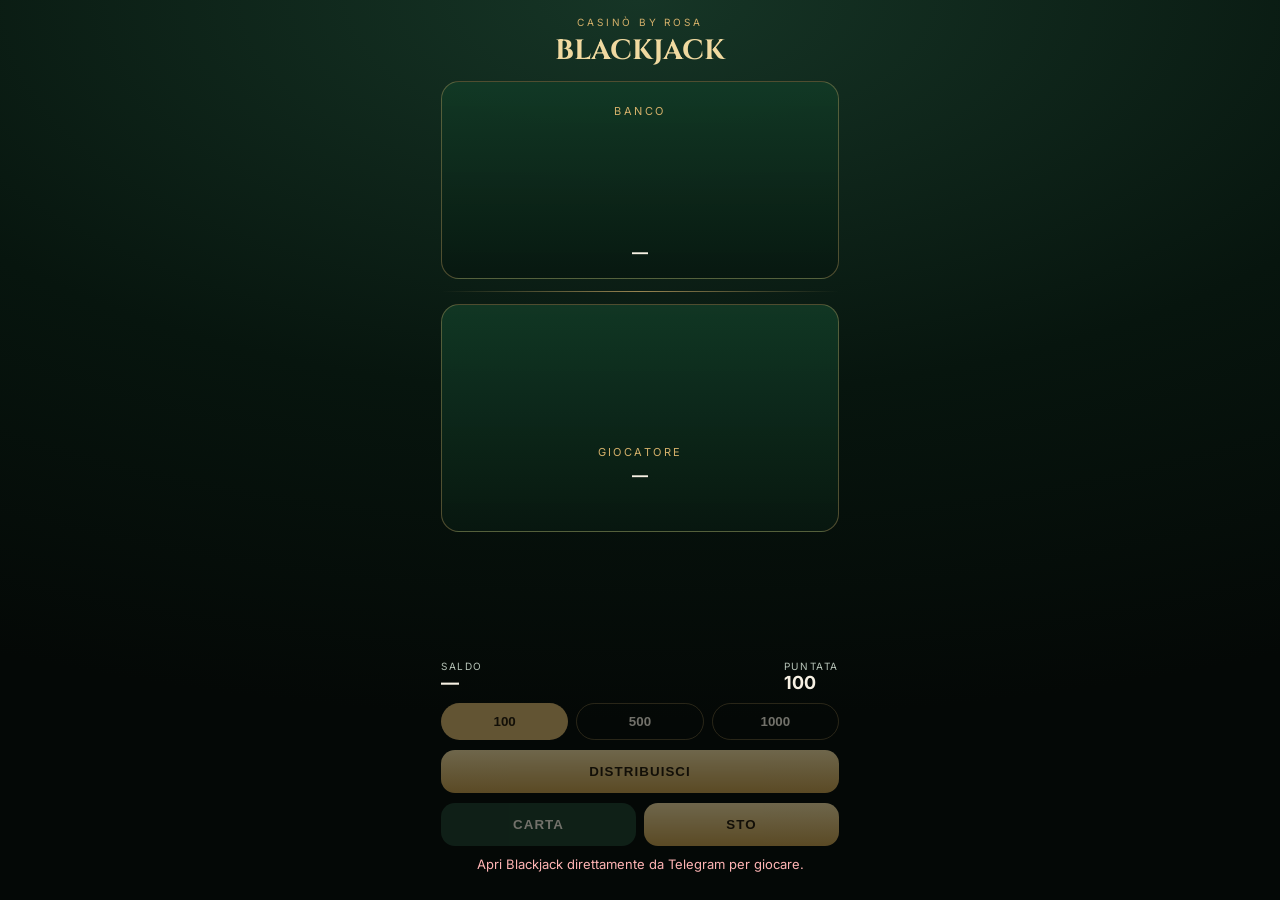
==== blackjack/index.html @ ac9efa11 "Clarify Blackjack Telegram auth state Co-authored-by: Cursor <cursoragent@cursor.com>" ====
<!DOCTYPE html>
<html lang="it">
<head>
  <meta charset="UTF-8">
  <meta name="viewport" content="width=device-width, initial-scale=1.0, maximum-scale=1.0, user-scalable=no, viewport-fit=cover">
  <meta name="theme-color" content="#0b1a12">
  <title>Blackjack — CASINÒ by Rosa</title>
  <link rel="preconnect" href="https://fonts.googleapis.com">
  <link rel="preconnect" href="https://fonts.gstatic.com" crossorigin>
  <link href="https://fonts.googleapis.com/css2?family=Cinzel:wght@600;700&family=Inter:wght@400;500;600;700&display=swap" rel="stylesheet">
  <link rel="stylesheet" href="style.css?v=2">
  <script src="https://telegram.org/js/telegram-web-app.js"></script>
</head>
<body>
  <div class="felt" id="app">
    <header class="brand">
      <p class="brand__kicker">CASINÒ by Rosa</p>
      <h1 class="brand__title">BLACKJACK</h1>
    </header>

    <section class="seat seat--dealer" aria-label="Banco">
      <p class="seat__label">BANCO</p>
      <div class="hand" id="dealerHand"></div>
      <p class="seat__score" id="dealerScore">—</p>
    </section>

    <div class="rail" aria-hidden="true"></div>

    <section class="seat seat--player" aria-label="Giocatore">
      <div class="hand" id="playerHand"></div>
      <p class="seat__label">GIOCATORE</p>
      <p class="seat__score" id="playerScore">—</p>
      <p class="outcome" id="outcome" aria-live="polite"></p>
    </section>

    <footer class="dock">
      <div class="dock__row">
        <div>
          <span class="dock__hint">SALDO</span>
          <strong id="balanceValue">—</strong>
        </div>
        <div>
          <span class="dock__hint">PUNTATA</span>
          <strong id="betValue">100</strong>
        </div>
      </div>
      <div class="bets" id="betPresets" role="group" aria-label="Puntate"></div>
      <button type="button" class="btn btn--gold" id="dealBtn">DISTRIBUISCI</button>
      <div class="actions" id="playActions" hidden>
        <button type="button" class="btn" id="hitBtn">CARTA</button>
        <button type="button" class="btn btn--gold" id="standBtn">STO</button>
      </div>
      <p class="error" id="errorBox" hidden></p>
    </footer>
  </div>
  <script type="module" src="app.js?v=2"></script>
</body>
</html>
---- blackjack/style.css ----
:root {
  --felt: #0c2418;
  --felt-deep: #07150e;
  --gold: #d4b06a;
  --gold-soft: #f0d9a0;
  --ink: #f7f1e4;
  --muted: #b7c4b8;
  --red: #c23b3b;
  --black: #1b1b1b;
}

* { box-sizing: border-box; }

html, body {
  margin: 0;
  min-height: 100%;
  background: radial-gradient(120% 80% at 50% 0%, #163526 0%, var(--felt-deep) 55%, #040806 100%);
  color: var(--ink);
  font-family: Inter, system-ui, sans-serif;
}

.felt {
  max-width: 430px;
  margin: 0 auto;
  min-height: 100dvh;
  padding: 16px 16px 28px;
  display: flex;
  flex-direction: column;
  gap: 12px;
}

.brand { text-align: center; }
.brand__kicker {
  margin: 0;
  letter-spacing: 0.28em;
  font-size: 10px;
  color: var(--gold);
  text-transform: uppercase;
}
.brand__title {
  margin: 4px 0 0;
  font-family: Cinzel, serif;
  font-size: 28px;
  color: var(--gold-soft);
}

.seat {
  background: linear-gradient(180deg, rgba(18, 58, 38, 0.9), rgba(8, 24, 16, 0.95));
  border: 1px solid rgba(212, 176, 106, 0.35);
  border-radius: 18px;
  padding: 14px 12px 16px;
  text-align: center;
}

.seat__label {
  margin: 8px 0 0;
  font-size: 11px;
  letter-spacing: 0.22em;
  color: var(--gold);
}

.seat__score {
  margin: 6px 0 0;
  font-weight: 700;
}

.hand {
  display: flex;
  justify-content: center;
  gap: 8px;
  min-height: 118px;
}

.card {
  width: 78px;
  height: 112px;
  border-radius: 10px;
  background: #f8f4ea;
  color: var(--black);
  display: flex;
  flex-direction: column;
  justify-content: space-between;
  padding: 8px 9px;
  box-shadow: 0 8px 16px rgba(0, 0, 0, 0.28);
  font-family: Cinzel, serif;
  font-weight: 700;
}

.card--red { color: var(--red); }
.card--hidden {
  background: repeating-linear-gradient(
    135deg,
    #6d1d2a 0 8px,
    #8a2a3a 8px 16px
  );
  color: var(--gold-soft);
  align-items: center;
  justify-content: center;
}

.card__rank { font-size: 20px; line-height: 1; }
.card__suit { font-size: 22px; text-align: right; }

.rail {
  height: 1px;
  background: linear-gradient(90deg, transparent, var(--gold), transparent);
  opacity: 0.7;
}

.outcome {
  min-height: 1.4em;
  margin: 10px 0 0;
  color: var(--gold-soft);
  font-size: 14px;
}

.dock {
  margin-top: auto;
  display: flex;
  flex-direction: column;
  gap: 10px;
}

.dock__row {
  display: flex;
  justify-content: space-between;
  font-size: 18px;
}

.dock__hint {
  display: block;
  font-size: 10px;
  letter-spacing: 0.16em;
  color: var(--muted);
}

.bets { display: flex; gap: 8px; }

.bet-chip {
  flex: 1;
  border: 1px solid rgba(212, 176, 106, 0.4);
  background: transparent;
  color: var(--ink);
  border-radius: 999px;
  padding: 10px 0;
  font-weight: 700;
}

.bet-chip.is-active {
  background: var(--gold);
  color: #24180a;
}

.actions { display: flex; gap: 8px; }

.btn {
  flex: 1;
  border: 0;
  border-radius: 14px;
  padding: 14px 12px;
  font-weight: 700;
  letter-spacing: 0.08em;
  background: #1e3d2d;
  color: var(--ink);
}

.btn--gold {
  background: linear-gradient(180deg, #f0d9a0, #c49a4a);
  color: #24180a;
}

.btn:disabled, .bet-chip:disabled {
  opacity: 0.45;
}

.error {
  margin: 0;
  color: #ffb4b4;
  font-size: 13px;
  text-align: center;
}
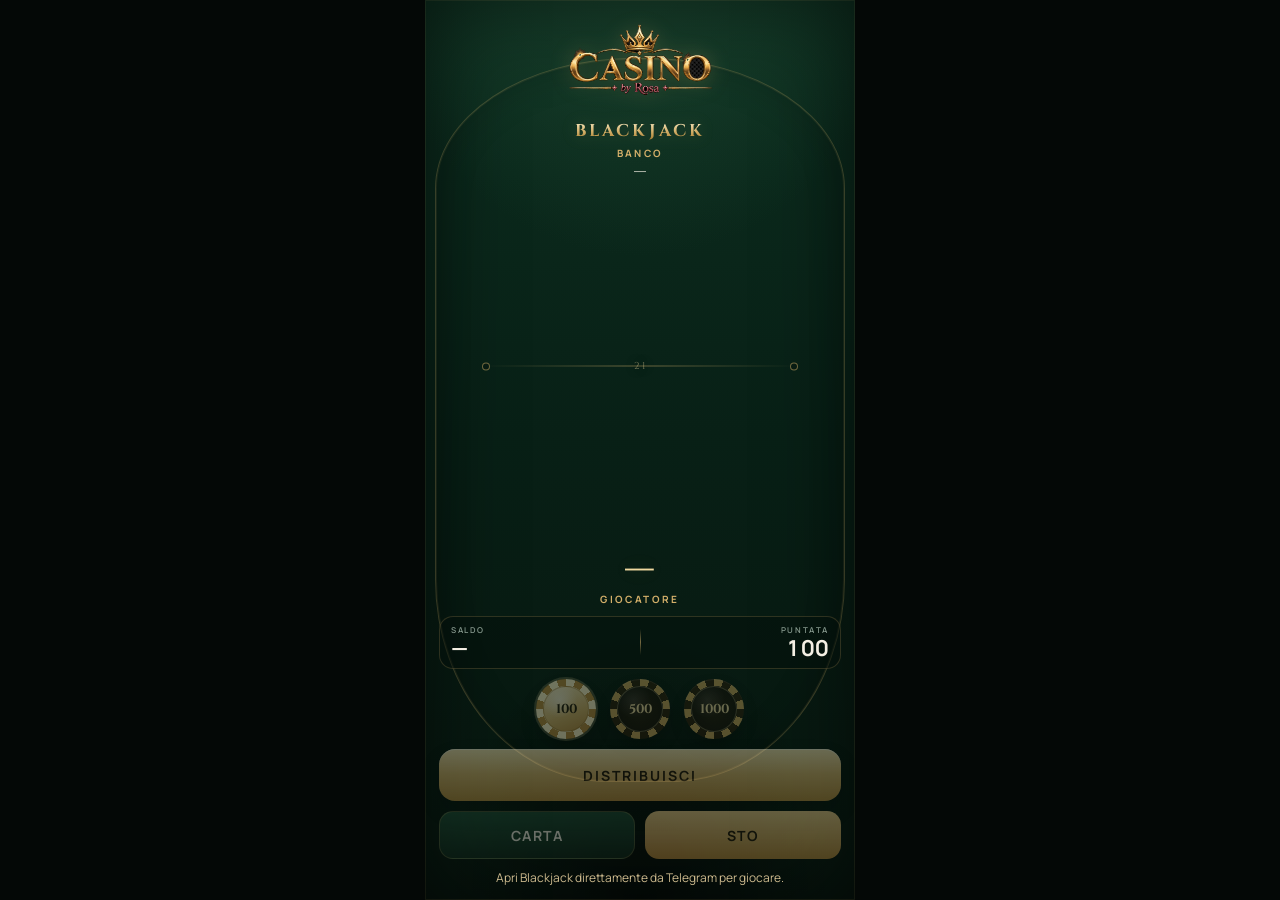
==== commit 98669190: "Polish Blackjack Mini App V2 UI Co-authored-by: Cursor <cursoragent@cursor.com>" ====
--- a/blackjack/index.html
+++ b/blackjack/index.html
@@ -3,56 +3,88 @@
 <head>
   <meta charset="UTF-8">
   <meta name="viewport" content="width=device-width, initial-scale=1.0, maximum-scale=1.0, user-scalable=no, viewport-fit=cover">
-  <meta name="theme-color" content="#0b1a12">
+  <meta name="theme-color" content="#06140e">
   <title>Blackjack — CASINÒ by Rosa</title>
   <link rel="preconnect" href="https://fonts.googleapis.com">
   <link rel="preconnect" href="https://fonts.gstatic.com" crossorigin>
-  <link href="https://fonts.googleapis.com/css2?family=Cinzel:wght@600;700&family=Inter:wght@400;500;600;700&display=swap" rel="stylesheet">
-  <link rel="stylesheet" href="style.css?v=2">
+  <link href="https://fonts.googleapis.com/css2?family=Cinzel:wght@600;700&family=Manrope:wght@400;500;600;700&display=swap" rel="stylesheet">
+  <link rel="stylesheet" href="style.css?v=5">
   <script src="https://telegram.org/js/telegram-web-app.js"></script>
 </head>
 <body>
   <div class="felt" id="app">
+    <div class="felt__glow" aria-hidden="true"></div>
+    <div class="felt__vignette" aria-hidden="true"></div>
+    <div class="felt__rail" aria-hidden="true"></div>
+
     <header class="brand">
-      <p class="brand__kicker">CASINÒ by Rosa</p>
+      <img
+        class="brand__logo"
+        src="../assets/brand/casino-by-rosa-logo.png?v=3"
+        alt="CASINÒ by Rosa"
+        width="640"
+        height="426"
+        decoding="async"
+      >
       <h1 class="brand__title">BLACKJACK</h1>
     </header>
 
-    <section class="seat seat--dealer" aria-label="Banco">
-      <p class="seat__label">BANCO</p>
-      <div class="hand" id="dealerHand"></div>
-      <p class="seat__score" id="dealerScore">—</p>
-    </section>
+    <main class="table" aria-label="Tavolo Blackjack">
+      <section class="zone zone--dealer" aria-label="Banco">
+        <div class="zone__meta">
+          <p class="zone__label">BANCO</p>
+          <p class="zone__score" id="dealerScore">—</p>
+        </div>
+        <div class="hand hand--dealer" id="dealerHand"></div>
+      </section>
 
-    <div class="rail" aria-hidden="true"></div>
+      <div class="table__arc" aria-hidden="true">
+        <span class="table__arc-line"></span>
+        <span class="table__arc-mark">21</span>
+      </div>
 
-    <section class="seat seat--player" aria-label="Giocatore">
-      <div class="hand" id="playerHand"></div>
-      <p class="seat__label">GIOCATORE</p>
-      <p class="seat__score" id="playerScore">—</p>
-      <p class="outcome" id="outcome" aria-live="polite"></p>
-    </section>
+      <section class="zone zone--player" aria-label="Giocatore">
+        <div class="hand hand--player" id="playerHand"></div>
+        <div class="zone__meta zone__meta--player">
+          <p class="zone__score zone__score--player" id="playerScore">—</p>
+          <p class="zone__label">GIOCATORE</p>
+          <p class="zone__soft" id="softHint" hidden></p>
+        </div>
+
+        <div class="outcome" id="outcomePanel" hidden>
+          <div class="outcome__fx" id="outcomeFx" aria-hidden="true"></div>
+          <p class="outcome__title" id="outcomeTitle" aria-live="polite"></p>
+          <p class="outcome__sub" id="outcomeSub"></p>
+          <div class="breakdown" id="breakdown" hidden></div>
+        </div>
+      </section>
+    </main>
 
     <footer class="dock">
-      <div class="dock__row">
-        <div>
-          <span class="dock__hint">SALDO</span>
-          <strong id="balanceValue">—</strong>
+      <div class="wallet">
+        <div class="wallet__cell">
+          <span class="wallet__hint">SALDO</span>
+          <strong class="wallet__value" id="balanceValue">—</strong>
         </div>
-        <div>
-          <span class="dock__hint">PUNTATA</span>
-          <strong id="betValue">100</strong>
+        <div class="wallet__divider" aria-hidden="true"></div>
+        <div class="wallet__cell wallet__cell--bet">
+          <span class="wallet__hint">PUNTATA</span>
+          <strong class="wallet__value" id="betValue">100</strong>
         </div>
       </div>
+
       <div class="bets" id="betPresets" role="group" aria-label="Puntate"></div>
-      <button type="button" class="btn btn--gold" id="dealBtn">DISTRIBUISCI</button>
+
+      <button type="button" class="btn btn--deal" id="dealBtn">DISTRIBUISCI</button>
+
       <div class="actions" id="playActions" hidden>
-        <button type="button" class="btn" id="hitBtn">CARTA</button>
-        <button type="button" class="btn btn--gold" id="standBtn">STO</button>
+        <button type="button" class="btn btn--hit" id="hitBtn">CARTA</button>
+        <button type="button" class="btn btn--stand" id="standBtn">STO</button>
       </div>
+
       <p class="error" id="errorBox" hidden></p>
     </footer>
   </div>
-  <script type="module" src="app.js?v=2"></script>
+  <script type="module" src="app.js?v=4"></script>
 </body>
 </html>
--- a/blackjack/style.css
+++ b/blackjack/style.css
@@ -1,12 +1,21 @@
 :root {
-  --felt: #0c2418;
-  --felt-deep: #07150e;
+  --felt-0: #082016;
+  --felt-1: #0d2f20;
+  --felt-2: #07150e;
+  --ink: #f4efe4;
+  --muted: #9eb0a4;
   --gold: #d4b06a;
-  --gold-soft: #f0d9a0;
-  --ink: #f7f1e4;
-  --muted: #b7c4b8;
-  --red: #c23b3b;
-  --black: #1b1b1b;
+  --gold-bright: #f0d9a0;
+  --gold-deep: #9a742f;
+  --ivory: #f3ead7;
+  --card-ink: #1a1a1a;
+  --suit-red: #b4232e;
+  --danger: #ffb4b4;
+  --safe-top: env(safe-area-inset-top, 0px);
+  --safe-bottom: env(safe-area-inset-bottom, 0px);
+  --card-w: clamp(58px, 18vw, 76px);
+  --card-h: calc(var(--card-w) * 1.42);
+  --overlap: calc(var(--card-w) * 0.34);
 }
 
 * { box-sizing: border-box; }
@@ -14,168 +23,845 @@
 html, body {
   margin: 0;
   min-height: 100%;
-  background: radial-gradient(120% 80% at 50% 0%, #163526 0%, var(--felt-deep) 55%, #040806 100%);
   color: var(--ink);
-  font-family: Inter, system-ui, sans-serif;
+  font-family: Manrope, system-ui, sans-serif;
+  background: #040806;
+  -webkit-tap-highlight-color: transparent;
+}
+
+body {
+  min-height: 100dvh;
 }
 
 .felt {
+  position: relative;
+  isolation: isolate;
   max-width: 430px;
   margin: 0 auto;
   min-height: 100dvh;
-  padding: 16px 16px 28px;
+  min-height: 100svh;
+  padding:
+    calc(8px + var(--safe-top))
+    14px
+    calc(14px + var(--safe-bottom));
+  display: grid;
+  grid-template-rows: auto 1fr auto;
+  gap: 6px;
+  overflow: hidden;
+  background:
+    radial-gradient(120% 70% at 50% -10%, rgba(40, 90, 62, 0.55), transparent 55%),
+    radial-gradient(90% 60% at 50% 100%, rgba(0, 0, 0, 0.55), transparent 50%),
+    linear-gradient(180deg, var(--felt-1) 0%, var(--felt-0) 48%, var(--felt-2) 100%);
+}
+
+.felt__glow,
+.felt__vignette {
+  pointer-events: none;
+  position: absolute;
+  inset: 0;
+  z-index: 0;
+}
+
+.felt__glow {
+  background:
+    repeating-linear-gradient(
+      0deg,
+      transparent,
+      transparent 3px,
+      rgba(255, 255, 255, 0.012) 3px,
+      rgba(255, 255, 255, 0.012) 4px
+    );
+  opacity: 0.55;
+  mix-blend-mode: soft-light;
+}
+
+.felt__vignette {
+  box-shadow:
+    inset 0 0 90px rgba(0, 0, 0, 0.58),
+    inset 0 0 0 1px rgba(212, 176, 106, 0.12);
+  border-radius: 0;
+}
+
+.felt__rail {
+  pointer-events: none;
+  position: absolute;
+  z-index: 0;
+  inset: calc(58px + var(--safe-top)) 10px calc(118px + var(--safe-bottom));
+  border-radius: 48% 48% 42% 42% / 18% 18% 28% 28%;
+  border: 1px solid rgba(212, 176, 106, 0.28);
+  box-shadow:
+    inset 0 0 0 1px rgba(212, 176, 106, 0.1),
+    inset 0 0 40px rgba(0, 0, 0, 0.22);
+  opacity: 0.85;
+}
+
+.brand,
+.table,
+.dock {
+  position: relative;
+  z-index: 1;
+}
+
+.brand {
+  text-align: center;
+  padding: 0 4px;
+  line-height: 1;
+}
+
+.brand__logo {
+  display: block;
+  width: min(52%, 168px);
+  height: auto;
+  margin: 0 auto;
+  object-fit: contain;
+  filter: drop-shadow(0 0 10px rgba(212, 176, 106, 0.22));
+}
+
+.brand__kicker {
+  display: none;
+}
+
+.brand__title {
+  margin: 2px 0 0;
+  font-family: Cinzel, serif;
+  font-size: clamp(14px, 4.2vw, 17px);
+  font-weight: 700;
+  letter-spacing: 0.18em;
+  line-height: 1.05;
+  background: linear-gradient(180deg, #f7e7bf 0%, #d4b06a 52%, #a67c2f 100%);
+  -webkit-background-clip: text;
+  background-clip: text;
+  color: transparent;
+  filter: drop-shadow(0 0 8px rgba(212, 176, 106, 0.18));
+}
+
+.brand__sub { display: none; }
+
+.table {
+  position: relative;
   display: flex;
   flex-direction: column;
-  gap: 12px;
-}
-
-.brand { text-align: center; }
-.brand__kicker {
+  justify-content: space-between;
+  gap: 0;
+  min-height: 0;
+  padding: 0 4px 2px;
+  border: 0;
+  border-radius: 0;
+  background: transparent;
+  box-shadow: none;
+}
+.zone {
+  display: flex;
+  flex-direction: column;
+  align-items: center;
+  gap: 3px;
+  min-height: 0;
+}
+
+.zone__meta {
+  display: flex;
+  flex-direction: column;
+  align-items: center;
+  gap: 1px;
+}
+
+.zone__meta--player {
+  margin-top: 0;
+}
+
+.zone__label {
   margin: 0;
-  letter-spacing: 0.28em;
   font-size: 10px;
+  letter-spacing: 0.24em;
   color: var(--gold);
-  text-transform: uppercase;
-}
-.brand__title {
-  margin: 4px 0 0;
+  font-weight: 700;
+}
+
+.zone__score {
+  margin: 0;
+  min-height: 1.1em;
   font-family: Cinzel, serif;
-  font-size: 28px;
-  color: var(--gold-soft);
-}
-
-.seat {
-  background: linear-gradient(180deg, rgba(18, 58, 38, 0.9), rgba(8, 24, 16, 0.95));
-  border: 1px solid rgba(212, 176, 106, 0.35);
-  border-radius: 18px;
-  padding: 14px 12px 16px;
-  text-align: center;
-}
-
-.seat__label {
-  margin: 8px 0 0;
+  font-size: 15px;
+  font-weight: 700;
+  color: rgba(244, 239, 228, 0.88);
+}
+
+.zone__score--player {
+  font-size: clamp(28px, 9vw, 36px);
+  line-height: 1;
+  color: var(--gold-bright);
+  text-shadow: 0 0 18px rgba(212, 176, 106, 0.18);
+}
+
+.zone__score.is-bust {
+  color: #ff8f8f;
+  animation: score-shake 420ms ease;
+}
+
+.zone__score.is-hot {
+  animation: score-pulse 700ms ease;
+}
+
+.zone__soft {
+  margin: 0;
   font-size: 11px;
-  letter-spacing: 0.22em;
-  color: var(--gold);
-}
-
-.seat__score {
-  margin: 6px 0 0;
-  font-weight: 700;
+  color: var(--muted);
+}
+
+.table__arc {
+  position: relative;
+  height: 14px;
+  display: grid;
+  place-items: center;
+  margin: 0;
+}
+
+.table__arc-line {
+  position: absolute;
+  inset: 50% 10% auto;
+  height: 1px;
+  background: linear-gradient(90deg, transparent, rgba(212, 176, 106, 0.5), transparent);
+  transform: translateY(-50%);
+}
+
+.table__arc-line::before,
+.table__arc-line::after {
+  content: '';
+  position: absolute;
+  top: 50%;
+  width: 6px;
+  height: 6px;
+  border: 1px solid rgba(212, 176, 106, 0.5);
+  border-radius: 50%;
+  transform: translateY(-50%);
+  background: rgba(8, 28, 18, 0.95);
+}
+
+.table__arc-line::before { left: 0; }
+.table__arc-line::after { right: 0; }
+
+.table__arc-mark {
+  position: relative;
+  z-index: 1;
+  font-family: Cinzel, serif;
+  font-size: 10px;
+  letter-spacing: 0.2em;
+  color: rgba(240, 217, 160, 0.5);
+  padding: 0 8px;
+  background: transparent;
+  text-shadow: 0 0 8px rgba(0, 0, 0, 0.8);
 }
 
 .hand {
   display: flex;
   justify-content: center;
-  gap: 8px;
-  min-height: 118px;
-}
-
-.card {
-  width: 78px;
-  height: 112px;
+  align-items: flex-end;
+  min-height: var(--card-h);
+  width: 100%;
+  max-width: 100%;
+  padding: 2px 2px 0;
+  overflow: visible;
+}
+
+.hand--player .bj-card + .bj-card {
+  margin-left: calc(var(--overlap) * -1);
+}
+
+.hand--dealer .bj-card + .bj-card {
+  margin-left: calc(var(--overlap) * -0.72);
+}
+
+.bj-card {
+  position: relative;
+  flex: 0 0 auto;
+  width: var(--card-w);
+  height: var(--card-h);
   border-radius: 10px;
-  background: #f8f4ea;
-  color: var(--black);
+  transform-origin: 50% 120%;
+  box-shadow:
+    0 10px 18px rgba(0, 0, 0, 0.38),
+    0 1px 0 rgba(255, 255, 255, 0.25) inset;
+}
+
+.bj-card__face,
+.bj-card__back {
+  width: 100%;
+  height: 100%;
+  border-radius: inherit;
+  overflow: hidden;
+}
+
+.bj-card__face {
+  position: relative;
+  background:
+    linear-gradient(160deg, #fff8ea 0%, var(--ivory) 55%, #e8dcc4 100%);
+  color: var(--card-ink);
+  border: 1px solid rgba(80, 60, 30, 0.18);
+}
+
+.bj-card--red .bj-card__face {
+  color: var(--suit-red);
+}
+
+.bj-card__corner {
+  position: absolute;
   display: flex;
   flex-direction: column;
+  align-items: center;
+  line-height: 1;
+  font-family: Cinzel, serif;
+  font-weight: 700;
+}
+
+.bj-card__corner--tl {
+  top: 6px;
+  left: 6px;
+}
+
+.bj-card__corner--br {
+  right: 6px;
+  bottom: 6px;
+  transform: rotate(180deg);
+}
+
+.bj-card__rank { font-size: calc(var(--card-w) * 0.26); }
+.bj-card__pip { font-size: calc(var(--card-w) * 0.2); margin-top: 1px; }
+
+.bj-card__center {
+  position: absolute;
+  inset: 0;
+  display: grid;
+  place-items: center;
+  align-content: center;
+  gap: 0;
+}
+
+.bj-card__center-pip {
+  font-size: calc(var(--card-w) * 0.42);
+  line-height: 1;
+  opacity: 0.92;
+}
+
+.bj-card__center--face {
+  gap: 1px;
+}
+
+.bj-card--face .bj-card__center-pip {
+  font-size: calc(var(--card-w) * 0.28);
+  opacity: 0.88;
+}
+
+.bj-card__center-rank {
+  font-family: Cinzel, serif;
+  font-size: calc(var(--card-w) * 0.38);
+  font-weight: 700;
+  letter-spacing: 0.02em;
+  line-height: 1;
+  opacity: 0.95;
+}
+
+.bj-card__ornament {
+  width: calc(var(--card-w) * 0.34);
+  height: 1px;
+  background: linear-gradient(90deg, transparent, rgba(154, 116, 47, 0.7), transparent);
+  position: relative;
+}
+
+.bj-card__ornament::before,
+.bj-card__ornament::after {
+  content: '';
+  position: absolute;
+  top: 50%;
+  width: 4px;
+  height: 4px;
+  border: 1px solid rgba(154, 116, 47, 0.65);
+  transform: translateY(-50%) rotate(45deg);
+  background: transparent;
+}
+
+.bj-card__ornament::before { left: 0; }
+.bj-card__ornament::after { right: 0; }
+
+.bj-card--J .bj-card__center-rank { letter-spacing: 0.08em; }
+.bj-card--Q .bj-card__center-rank {
+  font-size: calc(var(--card-w) * 0.36);
+  text-shadow: 0 0 0.5px rgba(154, 116, 47, 0.45);
+}
+.bj-card--K .bj-card__center-rank {
+  font-size: calc(var(--card-w) * 0.4);
+}
+.bj-card--K .bj-card__ornament {
+  background: linear-gradient(90deg, transparent, rgba(154, 116, 47, 0.9), transparent);
+}
+.bj-card--Q .bj-card__ornament::before,
+.bj-card--Q .bj-card__ornament::after {
+  border-radius: 50%;
+  transform: translateY(-50%);
+  width: 3px;
+  height: 3px;
+}
+
+.bj-card--back {
+  background: #050a08;
+}
+
+.bj-card__back {
+  background: linear-gradient(160deg, #121a16 0%, #0a100e 45%, #050807 100%);
+  border: 1px solid rgba(212, 176, 106, 0.42);
+  display: grid;
+  place-items: center;
+  padding: 4px;
+}
+
+.bj-card__back-outer {
+  width: 100%;
+  height: 100%;
+  border-radius: 7px;
+  border: 1px solid rgba(212, 176, 106, 0.48);
+  padding: 3px;
+  display: grid;
+}
+
+.bj-card__back-inner {
+  position: relative;
+  border-radius: 5px;
+  border: 1px solid rgba(212, 176, 106, 0.32);
+  overflow: hidden;
+  display: grid;
+  place-items: center;
+  background:
+    radial-gradient(circle at 50% 45%, rgba(212, 176, 106, 0.1), transparent 42%),
+    linear-gradient(165deg, #15231c, #0a1210 70%);
+}
+
+.bj-card__back-pattern {
+  position: absolute;
+  inset: 0;
+  background:
+    repeating-linear-gradient(
+      45deg,
+      rgba(212, 176, 106, 0.07) 0 1px,
+      transparent 1px 7px
+    ),
+    repeating-linear-gradient(
+      -45deg,
+      rgba(180, 200, 180, 0.04) 0 1px,
+      transparent 1px 7px
+    );
+  opacity: 0.95;
+}
+
+.bj-card__back-mark {
+  position: relative;
+  z-index: 1;
+  display: flex;
+  flex-direction: column;
+  align-items: center;
+  gap: 2px;
+  text-align: center;
+  color: var(--gold-bright);
+}
+
+.bj-card__crown {
+  font-size: calc(var(--card-w) * 0.18);
+  line-height: 1;
+  color: var(--gold);
+  opacity: 0.9;
+}
+
+.bj-card__mono {
+  font-family: Cinzel, serif;
+  font-size: calc(var(--card-w) * 0.28);
+  letter-spacing: 0.04em;
+  font-weight: 700;
+  color: var(--gold-bright);
+  text-shadow: 0 1px 0 rgba(0, 0, 0, 0.45);
+}
+
+.bj-card__by { display: none; }
+
+.bj-card--enter {
+  animation: card-deal 420ms cubic-bezier(0.2, 0.8, 0.2, 1) both;
+}
+
+.bj-card--flip-in {
+  animation: card-flip 520ms cubic-bezier(0.2, 0.75, 0.2, 1) both;
+}
+
+@keyframes card-deal {
+  from {
+    opacity: 0;
+    transform: translate3d(18px, -42px, 0) rotate(-12deg) scale(0.92);
+  }
+  to {
+    opacity: 1;
+    transform: translate3d(0, 0, 0) rotate(0deg) scale(1);
+  }
+}
+
+@keyframes card-flip {
+  0% {
+    opacity: 0.35;
+    transform: rotateY(90deg) scale(0.96);
+  }
+  100% {
+    opacity: 1;
+    transform: rotateY(0deg) scale(1);
+  }
+}
+
+@keyframes score-pulse {
+  0%, 100% { transform: scale(1); }
+  40% { transform: scale(1.08); filter: drop-shadow(0 0 10px rgba(240, 217, 160, 0.45)); }
+}
+
+@keyframes score-shake {
+  0%, 100% { transform: translateX(0); }
+  25% { transform: translateX(-3px); }
+  75% { transform: translateX(3px); }
+}
+
+.outcome {
+  position: relative;
+  width: min(100%, 320px);
+  margin-top: 4px;
+  padding: 10px 12px 11px;
+  border-radius: 14px;
+  border: 1px solid rgba(212, 176, 106, 0.35);
+  background: rgba(4, 12, 8, 0.72);
+  text-align: center;
+  overflow: hidden;
+}
+
+.outcome[hidden] { display: none !important; }
+
+.outcome__title {
+  margin: 0;
+  font-family: Cinzel, serif;
+  font-size: 16px;
+  letter-spacing: 0.06em;
+  color: var(--gold-bright);
+}
+
+.outcome__sub {
+  margin: 4px 0 0;
+  font-size: 13px;
+  color: var(--ink);
+  font-weight: 600;
+}
+
+.outcome__fx {
+  pointer-events: none;
+  position: absolute;
+  inset: 0;
+  opacity: 0;
+}
+
+.outcome--blackjack {
+  box-shadow: 0 0 0 1px rgba(240, 217, 160, 0.25), 0 0 28px rgba(212, 176, 106, 0.28);
+}
+.outcome--blackjack .outcome__fx {
+  opacity: 1;
+  background:
+    radial-gradient(circle at 20% 30%, rgba(240, 217, 160, 0.35), transparent 28%),
+    radial-gradient(circle at 80% 70%, rgba(212, 176, 106, 0.25), transparent 30%);
+  animation: fx-spark 900ms ease-out both;
+}
+.outcome--win .outcome__fx {
+  opacity: 1;
+  background: radial-gradient(circle at 50% 0%, rgba(212, 176, 106, 0.28), transparent 55%);
+  animation: fx-spark 700ms ease-out both;
+}
+.outcome--push {
+  border-color: rgba(212, 176, 106, 0.22);
+}
+.outcome--lose,
+.outcome--bust {
+  border-color: rgba(180, 80, 80, 0.35);
+}
+.outcome--bust .outcome__title { color: #ffb0b0; }
+
+@keyframes fx-spark {
+  from { opacity: 0; transform: scale(0.92); }
+  40% { opacity: 1; }
+  to { opacity: 0.55; transform: scale(1); }
+}
+
+.breakdown {
+  margin-top: 8px;
+  padding-top: 8px;
+  border-top: 1px solid rgba(212, 176, 106, 0.22);
+  display: grid;
+  gap: 4px;
+  text-align: left;
+}
+
+.breakdown[hidden] { display: none !important; }
+
+.breakdown__row {
+  display: flex;
   justify-content: space-between;
-  padding: 8px 9px;
-  box-shadow: 0 8px 16px rgba(0, 0, 0, 0.28);
-  font-family: Cinzel, serif;
-  font-weight: 700;
-}
-
-.card--red { color: var(--red); }
-.card--hidden {
-  background: repeating-linear-gradient(
-    135deg,
-    #6d1d2a 0 8px,
-    #8a2a3a 8px 16px
-  );
-  color: var(--gold-soft);
-  align-items: center;
-  justify-content: center;
-}
-
-.card__rank { font-size: 20px; line-height: 1; }
-.card__suit { font-size: 22px; text-align: right; }
-
-.rail {
-  height: 1px;
-  background: linear-gradient(90deg, transparent, var(--gold), transparent);
-  opacity: 0.7;
-}
-
-.outcome {
-  min-height: 1.4em;
-  margin: 10px 0 0;
-  color: var(--gold-soft);
-  font-size: 14px;
+  gap: 10px;
+  font-size: 11px;
+  color: var(--muted);
+}
+
+.breakdown__row--total {
+  margin-top: 2px;
+  padding-top: 4px;
+  border-top: 1px dashed rgba(212, 176, 106, 0.28);
+  color: var(--gold-bright);
+  font-weight: 700;
+  font-size: 12px;
 }
 
 .dock {
-  margin-top: auto;
   display: flex;
   flex-direction: column;
   gap: 10px;
-}
-
-.dock__row {
+  padding-top: 2px;
+}
+
+.wallet {
+  display: grid;
+  grid-template-columns: 1fr auto 1fr;
+  align-items: center;
+  gap: 10px;
+  padding: 8px 12px;
+  border-radius: 14px;
+  border: 0;
+  background: rgba(4, 14, 10, 0.45);
+  box-shadow: inset 0 0 0 1px rgba(212, 176, 106, 0.2);
+}
+
+.wallet__cell { min-width: 0; }
+.wallet__cell--bet { text-align: right; }
+
+.wallet__hint {
+  display: block;
+  font-size: 8px;
+  letter-spacing: 0.2em;
+  color: rgba(158, 176, 164, 0.85);
+  font-weight: 600;
+}
+
+.wallet__value {
+  display: block;
+  margin-top: 1px;
+  font-size: clamp(18px, 5.6vw, 22px);
+  font-weight: 700;
+  letter-spacing: 0.01em;
+  color: var(--ink);
+  font-variant-numeric: tabular-nums;
+  line-height: 1.15;
+}
+
+.wallet__divider {
+  width: 1px;
+  height: 26px;
+  background: linear-gradient(180deg, transparent, rgba(212, 176, 106, 0.55), transparent);
+}
+
+.bets {
   display: flex;
-  justify-content: space-between;
-  font-size: 18px;
-}
-
-.dock__hint {
-  display: block;
-  font-size: 10px;
-  letter-spacing: 0.16em;
-  color: var(--muted);
-}
-
-.bets { display: flex; gap: 8px; }
+  justify-content: center;
+  gap: 14px;
+}
 
 .bet-chip {
-  flex: 1;
-  border: 1px solid rgba(212, 176, 106, 0.4);
-  background: transparent;
-  color: var(--ink);
-  border-radius: 999px;
-  padding: 10px 0;
-  font-weight: 700;
+  position: relative;
+  width: 60px;
+  height: 60px;
+  border-radius: 50%;
+  border: 0;
+  padding: 0;
+  color: var(--gold-bright);
+  font-family: Cinzel, serif;
+  font-size: 13px;
+  font-weight: 700;
+  isolation: isolate;
+  background:
+    radial-gradient(circle at 50% 50%, #1a1208 0 54%, transparent 55%),
+    conic-gradient(
+      from 0deg,
+      #c9a45a 0 18deg,
+      #2a1c0a 18deg 36deg,
+      #c9a45a 36deg 54deg,
+      #2a1c0a 54deg 72deg,
+      #c9a45a 72deg 90deg,
+      #2a1c0a 90deg 108deg,
+      #c9a45a 108deg 126deg,
+      #2a1c0a 126deg 144deg,
+      #c9a45a 144deg 162deg,
+      #2a1c0a 162deg 180deg,
+      #c9a45a 180deg 198deg,
+      #2a1c0a 198deg 216deg,
+      #c9a45a 216deg 234deg,
+      #2a1c0a 234deg 252deg,
+      #c9a45a 252deg 270deg,
+      #2a1c0a 270deg 288deg,
+      #c9a45a 288deg 306deg,
+      #2a1c0a 306deg 324deg,
+      #c9a45a 324deg 342deg,
+      #2a1c0a 342deg 360deg
+    );
+  box-shadow:
+    0 8px 16px rgba(0, 0, 0, 0.4),
+    inset 0 1px 0 rgba(255, 255, 255, 0.12);
+}
+
+.bet-chip::before {
+  content: '';
+  position: absolute;
+  inset: 7px;
+  border-radius: 50%;
+  border: 1px solid rgba(240, 217, 160, 0.35);
+  background:
+    radial-gradient(circle at 35% 30%, rgba(255, 255, 255, 0.12), transparent 42%),
+    radial-gradient(circle at 50% 55%, #24180c, #100b05);
+  z-index: -1;
 }
 
 .bet-chip.is-active {
-  background: var(--gold);
   color: #24180a;
-}
-
-.actions { display: flex; gap: 8px; }
+  background:
+    radial-gradient(circle at 50% 50%, #f0d9a0 0 54%, transparent 55%),
+    conic-gradient(
+      from 0deg,
+      #fff1c8 0 18deg,
+      #b8893d 18deg 36deg,
+      #fff1c8 36deg 54deg,
+      #b8893d 54deg 72deg,
+      #fff1c8 72deg 90deg,
+      #b8893d 90deg 108deg,
+      #fff1c8 108deg 126deg,
+      #b8893d 126deg 144deg,
+      #fff1c8 144deg 162deg,
+      #b8893d 162deg 180deg,
+      #fff1c8 180deg 198deg,
+      #b8893d 198deg 216deg,
+      #fff1c8 216deg 234deg,
+      #b8893d 234deg 252deg,
+      #fff1c8 252deg 270deg,
+      #b8893d 270deg 288deg,
+      #fff1c8 288deg 306deg,
+      #b8893d 306deg 324deg,
+      #fff1c8 324deg 342deg,
+      #b8893d 342deg 360deg
+    );
+  box-shadow:
+    0 0 0 2px rgba(240, 217, 160, 0.28),
+    0 10px 18px rgba(0, 0, 0, 0.38);
+}
+
+.bet-chip.is-active::before {
+  border-color: rgba(120, 80, 20, 0.35);
+  background:
+    radial-gradient(circle at 35% 30%, rgba(255, 255, 255, 0.5), transparent 42%),
+    linear-gradient(160deg, #f7e7bf, #d4b06a 60%, #b8893d);
+}
+
+.actions {
+  display: grid;
+  grid-template-columns: 1fr 1fr;
+  gap: 10px;
+}
 
 .btn {
-  flex: 1;
   border: 0;
   border-radius: 14px;
-  padding: 14px 12px;
-  font-weight: 700;
-  letter-spacing: 0.08em;
-  background: #1e3d2d;
+  min-height: 48px;
+  padding: 12px 10px;
+  font-family: Manrope, system-ui, sans-serif;
+  font-size: 14px;
+  font-weight: 700;
+  letter-spacing: 0.1em;
   color: var(--ink);
 }
 
-.btn--gold {
-  background: linear-gradient(180deg, #f0d9a0, #c49a4a);
+.btn--deal {
+  width: 100%;
+  min-height: 52px;
+  border-radius: 16px;
+  letter-spacing: 0.14em;
   color: #24180a;
-}
-
-.btn:disabled, .bet-chip:disabled {
-  opacity: 0.45;
+  background: linear-gradient(180deg, #f3e0b0 0%, #d4b06a 48%, #b5893d 100%);
+  box-shadow:
+    0 10px 22px rgba(0, 0, 0, 0.35),
+    inset 0 1px 0 rgba(255, 255, 255, 0.45);
+}
+
+.btn--hit {
+  background: linear-gradient(180deg, #1f4a35, #10281c);
+  border: 1px solid rgba(212, 176, 106, 0.28);
+}
+
+.btn--stand {
+  color: #24180a;
+  background: linear-gradient(180deg, #e8c888, #b8893d);
+}
+
+.btn:disabled,
+.bet-chip:disabled {
+  opacity: 0.42;
 }
 
 .error {
   margin: 0;
-  color: #ffb4b4;
-  font-size: 13px;
+  color: rgba(232, 210, 160, 0.88);
+  font-size: 12px;
   text-align: center;
-}
+  min-height: 1em;
+}
+
+.error.is-critical {
+  color: var(--danger);
+}
+
+.felt.is-bust .hand--player {
+  animation: score-shake 420ms ease;
+}
+
+.felt.is-win .zone__score--player,
+.felt.is-blackjack .zone__score--player {
+  animation: score-pulse 700ms ease;
+}
+
+.felt.is-lose {
+  animation: lose-dim 700ms ease;
+}
+
+@keyframes lose-dim {
+  0%, 100% { filter: none; }
+  40% { filter: brightness(0.88); }
+}
+
+@media (max-width: 360px) {
+  .felt { padding-left: 10px; padding-right: 10px; gap: 5px; }
+  .felt__rail { inset: calc(52px + var(--safe-top)) 8px calc(112px + var(--safe-bottom)); }
+  .brand__logo { width: min(48%, 148px); }
+  .bet-chip { width: 54px; height: 54px; font-size: 12px; }
+}
+
+@media (max-height: 700px) {
+  .table { gap: 0; }
+  .zone { gap: 2px; }
+  .table__arc { height: 12px; }
+  .zone__score--player { font-size: 26px; }
+  .brand__logo { width: min(46%, 140px); }
+  .felt__rail { opacity: 0.5; }
+}
+
+@media (prefers-reduced-motion: reduce) {
+  .bj-card--enter,
+  .bj-card--flip-in,
+  .zone__score.is-hot,
+  .zone__score.is-bust,
+  .outcome__fx,
+  .felt.is-bust .hand--player,
+  .felt.is-win .zone__score--player,
+  .felt.is-blackjack .zone__score--player,
+  .felt.is-lose {
+    animation: none !important;
+  }
+}
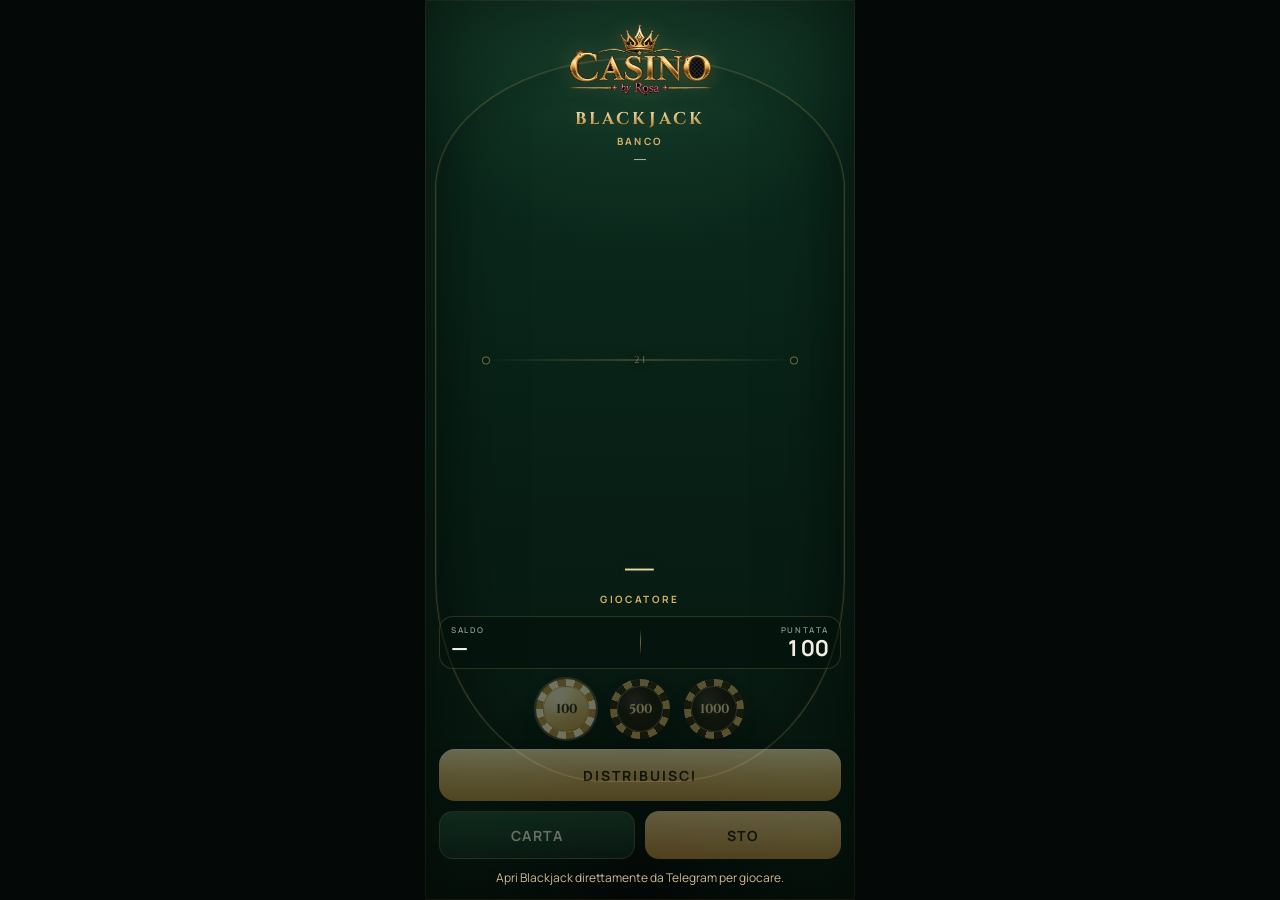
==== commit 749ced1a: "Polish Blackjack layout and win panel Co-authored-by: Cursor <cursoragent@cursor.com>" ====
--- a/blackjack/index.html
+++ b/blackjack/index.html
@@ -8,7 +8,7 @@
   <link rel="preconnect" href="https://fonts.googleapis.com">
   <link rel="preconnect" href="https://fonts.gstatic.com" crossorigin>
   <link href="https://fonts.googleapis.com/css2?family=Cinzel:wght@600;700&family=Manrope:wght@400;500;600;700&display=swap" rel="stylesheet">
-  <link rel="stylesheet" href="style.css?v=5">
+  <link rel="stylesheet" href="style.css?v=8">
   <script src="https://telegram.org/js/telegram-web-app.js"></script>
 </head>
 <body>
@@ -85,6 +85,6 @@
       <p class="error" id="errorBox" hidden></p>
     </footer>
   </div>
-  <script type="module" src="app.js?v=4"></script>
+  <script type="module" src="app.js?v=6"></script>
 </body>
 </html>
--- a/blackjack/style.css
+++ b/blackjack/style.css
@@ -45,7 +45,7 @@
     14px
     calc(14px + var(--safe-bottom));
   display: grid;
-  grid-template-rows: auto 1fr auto;
+  grid-template-rows: auto minmax(0, 1fr) auto;
   gap: 6px;
   overflow: hidden;
   background:
@@ -122,7 +122,8 @@
 }
 
 .brand__title {
-  margin: 2px 0 0;
+  /* Pull title up into the logo's transparent bottom padding */
+  margin: -10px 0 0;
   font-family: Cinzel, serif;
   font-size: clamp(14px, 4.2vw, 17px);
   font-weight: 700;
@@ -144,6 +145,7 @@
   justify-content: space-between;
   gap: 0;
   min-height: 0;
+  overflow: hidden;
   padding: 0 4px 2px;
   border: 0;
   border-radius: 0;
@@ -524,13 +526,16 @@
 .outcome {
   position: relative;
   width: min(100%, 320px);
-  margin-top: 4px;
-  padding: 10px 12px 11px;
-  border-radius: 14px;
+  margin-top: 2px;
+  padding: 6px 10px 7px;
+  border-radius: 12px;
   border: 1px solid rgba(212, 176, 106, 0.35);
   background: rgba(4, 12, 8, 0.72);
   text-align: center;
-  overflow: hidden;
+  overflow-x: hidden;
+  overflow-y: auto;
+  max-height: min(20vh, 132px);
+  flex-shrink: 1;
 }
 
 .outcome[hidden] { display: none !important; }
@@ -538,14 +543,16 @@
 .outcome__title {
   margin: 0;
   font-family: Cinzel, serif;
-  font-size: 16px;
+  font-size: 14px;
   letter-spacing: 0.06em;
+  line-height: 1.15;
   color: var(--gold-bright);
 }
 
 .outcome__sub {
-  margin: 4px 0 0;
-  font-size: 13px;
+  margin: 2px 0 0;
+  font-size: 12px;
+  line-height: 1.2;
   color: var(--ink);
   font-weight: 600;
 }
@@ -588,11 +595,11 @@
 }
 
 .breakdown {
-  margin-top: 8px;
-  padding-top: 8px;
+  margin-top: 4px;
+  padding-top: 4px;
   border-top: 1px solid rgba(212, 176, 106, 0.22);
   display: grid;
-  gap: 4px;
+  gap: 1px;
   text-align: left;
 }
 
@@ -601,18 +608,20 @@
 .breakdown__row {
   display: flex;
   justify-content: space-between;
-  gap: 10px;
-  font-size: 11px;
+  gap: 8px;
+  font-size: 10px;
+  line-height: 1.25;
   color: var(--muted);
 }
 
 .breakdown__row--total {
-  margin-top: 2px;
-  padding-top: 4px;
+  margin-top: 1px;
+  padding-top: 3px;
   border-top: 1px dashed rgba(212, 176, 106, 0.28);
   color: var(--gold-bright);
   font-weight: 700;
-  font-size: 12px;
+  font-size: 11px;
+  line-height: 1.25;
 }
 
 .dock {
@@ -849,6 +858,13 @@
   .table__arc { height: 12px; }
   .zone__score--player { font-size: 26px; }
   .brand__logo { width: min(46%, 140px); }
+  .brand__title { margin-top: -12px; }
+  .outcome {
+    padding: 5px 9px 6px;
+    max-height: min(18vh, 118px);
+  }
+  .outcome__title { font-size: 13px; }
+  .outcome__sub { font-size: 11px; }
   .felt__rail { opacity: 0.5; }
 }
 
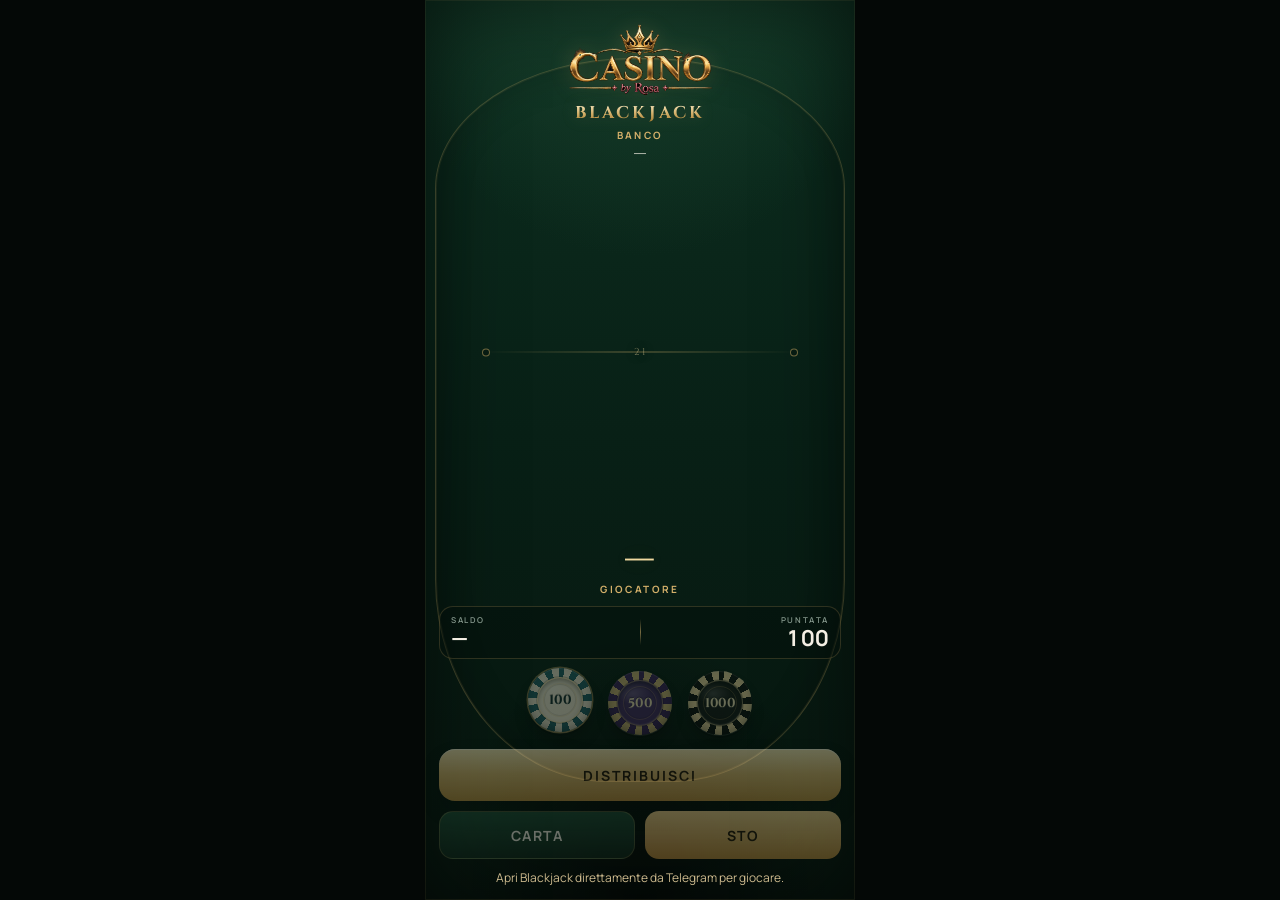
==== commit 1ab8d0a1: "Polish Blackjack branding and betting chips Co-authored-by: Cursor <cursoragent@cursor.com>" ====
--- a/blackjack/index.html
+++ b/blackjack/index.html
@@ -8,7 +8,7 @@
   <link rel="preconnect" href="https://fonts.googleapis.com">
   <link rel="preconnect" href="https://fonts.gstatic.com" crossorigin>
   <link href="https://fonts.googleapis.com/css2?family=Cinzel:wght@600;700&family=Manrope:wght@400;500;600;700&display=swap" rel="stylesheet">
-  <link rel="stylesheet" href="style.css?v=8">
+  <link rel="stylesheet" href="style.css?v=9">
   <script src="https://telegram.org/js/telegram-web-app.js"></script>
 </head>
 <body>
@@ -20,7 +20,7 @@
     <header class="brand">
       <img
         class="brand__logo"
-        src="../assets/brand/casino-by-rosa-logo.png?v=3"
+        src="../assets/brand/casino-by-rosa-logo.png?v=4"
         alt="CASINÒ by Rosa"
         width="640"
         height="426"
@@ -85,6 +85,6 @@
       <p class="error" id="errorBox" hidden></p>
     </footer>
   </div>
-  <script type="module" src="app.js?v=6"></script>
+  <script type="module" src="app.js?v=7"></script>
 </body>
 </html>
--- a/blackjack/style.css
+++ b/blackjack/style.css
@@ -122,8 +122,8 @@
 }
 
 .brand__title {
-  /* Pull title up into the logo's transparent bottom padding */
-  margin: -10px 0 0;
+  /* Pull title closer to logo mark */
+  margin: -16px 0 0;
   font-family: Cinzel, serif;
   font-size: clamp(14px, 4.2vw, 17px);
   font-weight: 700;
@@ -525,16 +525,16 @@
 
 .outcome {
   position: relative;
-  width: min(100%, 320px);
-  margin-top: 2px;
-  padding: 6px 10px 7px;
-  border-radius: 12px;
+  width: min(100%, 300px);
+  margin-top: 1px;
+  padding: 4px 8px 5px;
+  border-radius: 10px;
   border: 1px solid rgba(212, 176, 106, 0.35);
-  background: rgba(4, 12, 8, 0.72);
+  background: rgba(4, 12, 8, 0.78);
   text-align: center;
   overflow-x: hidden;
   overflow-y: auto;
-  max-height: min(20vh, 132px);
+  max-height: min(16vh, 112px);
   flex-shrink: 1;
 }
 
@@ -543,16 +543,16 @@
 .outcome__title {
   margin: 0;
   font-family: Cinzel, serif;
-  font-size: 14px;
-  letter-spacing: 0.06em;
+  font-size: 13px;
+  letter-spacing: 0.05em;
+  line-height: 1.1;
+  color: var(--gold-bright);
+}
+
+.outcome__sub {
+  margin: 1px 0 0;
+  font-size: 11px;
   line-height: 1.15;
-  color: var(--gold-bright);
-}
-
-.outcome__sub {
-  margin: 2px 0 0;
-  font-size: 12px;
-  line-height: 1.2;
   color: var(--ink);
   font-weight: 600;
 }
@@ -595,11 +595,11 @@
 }
 
 .breakdown {
-  margin-top: 4px;
-  padding-top: 4px;
-  border-top: 1px solid rgba(212, 176, 106, 0.22);
+  margin-top: 3px;
+  padding-top: 3px;
+  border-top: 1px solid rgba(212, 176, 106, 0.2);
   display: grid;
-  gap: 1px;
+  gap: 0;
   text-align: left;
 }
 
@@ -608,20 +608,20 @@
 .breakdown__row {
   display: flex;
   justify-content: space-between;
-  gap: 8px;
-  font-size: 10px;
-  line-height: 1.25;
+  gap: 6px;
+  font-size: 9px;
+  line-height: 1.2;
   color: var(--muted);
 }
 
 .breakdown__row--total {
   margin-top: 1px;
-  padding-top: 3px;
+  padding-top: 2px;
   border-top: 1px dashed rgba(212, 176, 106, 0.28);
   color: var(--gold-bright);
   font-weight: 700;
-  font-size: 11px;
-  line-height: 1.25;
+  font-size: 10px;
+  line-height: 1.2;
 }
 
 .dock {
@@ -674,100 +674,166 @@
 .bets {
   display: flex;
   justify-content: center;
-  gap: 14px;
-}
-
+  gap: 16px;
+  padding: 2px 0 4px;
+}
+
+/* Physical casino chips — clay/ceramic feel, shared gold accents */
 .bet-chip {
-  position: relative;
-  width: 60px;
-  height: 60px;
+  --chip-rim: #c9a45a;
+  --chip-rim-dark: #2a1c0a;
+  --chip-face: #1a1208;
+  --chip-face-mid: #24180c;
+  --chip-face-deep: #100b05;
+  --chip-ink: #f0d9a0;
+  --chip-ring: rgba(212, 176, 106, 0.42);
+  --chip-active-face: #f0d9a0;
+  --chip-active-ink: #24180a;
+
+  position: relative;
+  width: 64px;
+  height: 64px;
   border-radius: 50%;
   border: 0;
   padding: 0;
-  color: var(--gold-bright);
+  color: var(--chip-ink);
   font-family: Cinzel, serif;
   font-size: 13px;
   font-weight: 700;
+  letter-spacing: 0.01em;
   isolation: isolate;
+  text-shadow:
+    0 1px 0 rgba(255, 255, 255, 0.12),
+    0 -1px 0 rgba(0, 0, 0, 0.35);
+  /* Edge bevel + thickness */
   background:
-    radial-gradient(circle at 50% 50%, #1a1208 0 54%, transparent 55%),
+    /* center disk cutout for face (::before) */
+    radial-gradient(circle at 50% 50%, transparent 0 49%, rgba(0, 0, 0, 0.22) 50%, transparent 52%),
+    radial-gradient(circle at 50% 50%, var(--chip-face) 0 48%, transparent 49%),
+    /* outer rim segments */
     conic-gradient(
-      from 0deg,
-      #c9a45a 0 18deg,
-      #2a1c0a 18deg 36deg,
-      #c9a45a 36deg 54deg,
-      #2a1c0a 54deg 72deg,
-      #c9a45a 72deg 90deg,
-      #2a1c0a 90deg 108deg,
-      #c9a45a 108deg 126deg,
-      #2a1c0a 126deg 144deg,
-      #c9a45a 144deg 162deg,
-      #2a1c0a 162deg 180deg,
-      #c9a45a 180deg 198deg,
-      #2a1c0a 198deg 216deg,
-      #c9a45a 216deg 234deg,
-      #2a1c0a 234deg 252deg,
-      #c9a45a 252deg 270deg,
-      #2a1c0a 270deg 288deg,
-      #c9a45a 288deg 306deg,
-      #2a1c0a 306deg 324deg,
-      #c9a45a 324deg 342deg,
-      #2a1c0a 342deg 360deg
+      from 8deg,
+      var(--chip-rim) 0 14deg,
+      var(--chip-rim-dark) 14deg 28deg,
+      var(--chip-rim) 28deg 42deg,
+      var(--chip-rim-dark) 42deg 56deg,
+      var(--chip-rim) 56deg 70deg,
+      var(--chip-rim-dark) 70deg 84deg,
+      var(--chip-rim) 84deg 98deg,
+      var(--chip-rim-dark) 98deg 112deg,
+      var(--chip-rim) 112deg 126deg,
+      var(--chip-rim-dark) 126deg 140deg,
+      var(--chip-rim) 140deg 154deg,
+      var(--chip-rim-dark) 154deg 168deg,
+      var(--chip-rim) 168deg 182deg,
+      var(--chip-rim-dark) 182deg 196deg,
+      var(--chip-rim) 196deg 210deg,
+      var(--chip-rim-dark) 210deg 224deg,
+      var(--chip-rim) 224deg 238deg,
+      var(--chip-rim-dark) 238deg 252deg,
+      var(--chip-rim) 252deg 266deg,
+      var(--chip-rim-dark) 266deg 280deg,
+      var(--chip-rim) 280deg 294deg,
+      var(--chip-rim-dark) 294deg 308deg,
+      var(--chip-rim) 308deg 322deg,
+      var(--chip-rim-dark) 322deg 336deg,
+      var(--chip-rim) 336deg 350deg,
+      var(--chip-rim-dark) 350deg 360deg
     );
   box-shadow:
-    0 8px 16px rgba(0, 0, 0, 0.4),
-    inset 0 1px 0 rgba(255, 255, 255, 0.12);
+    0 1px 0 rgba(255, 255, 255, 0.14),
+    0 10px 14px rgba(0, 0, 0, 0.42),
+    0 3px 0 rgba(0, 0, 0, 0.35),
+    inset 0 1px 1px rgba(255, 255, 255, 0.16),
+    inset 0 -4px 8px rgba(0, 0, 0, 0.28);
 }
 
 .bet-chip::before {
   content: '';
   position: absolute;
-  inset: 7px;
+  inset: 9px;
   border-radius: 50%;
-  border: 1px solid rgba(240, 217, 160, 0.35);
+  border: 1.5px solid var(--chip-ring);
   background:
-    radial-gradient(circle at 35% 30%, rgba(255, 255, 255, 0.12), transparent 42%),
-    radial-gradient(circle at 50% 55%, #24180c, #100b05);
+    /* soft top highlight — matte, not neon */
+    radial-gradient(ellipse 70% 45% at 35% 28%, rgba(255, 255, 255, 0.18), transparent 55%),
+    /* recessed center */
+    radial-gradient(circle at 50% 55%, var(--chip-face-mid) 0 62%, var(--chip-face-deep) 100%);
+  box-shadow:
+    inset 0 3px 5px rgba(0, 0, 0, 0.28),
+    inset 0 -1px 1px rgba(255, 255, 255, 0.1),
+    0 0 0 1px rgba(0, 0, 0, 0.18);
   z-index: -1;
 }
 
+.bet-chip::after {
+  content: '';
+  position: absolute;
+  inset: 15px;
+  border-radius: 50%;
+  border: 1px solid rgba(212, 176, 106, 0.28);
+  box-shadow: inset 0 0 0 1px rgba(0, 0, 0, 0.12);
+  opacity: 0.85;
+  pointer-events: none;
+  z-index: -1;
+}
+
+/* 100 — warm ivory / deep teal */
+.bet-chip--100 {
+  --chip-rim: #e6dcc8;
+  --chip-rim-dark: #1f5a62;
+  --chip-face: #e4d8c2;
+  --chip-face-mid: #dccfb6;
+  --chip-face-deep: #c4b49a;
+  --chip-ink: #1a3539;
+  --chip-ring: rgba(31, 90, 98, 0.55);
+  --chip-active-face: #ebe0cc;
+  --chip-active-ink: #12282c;
+}
+
+/* 500 — deep muted purple / elegant gold */
+.bet-chip--500 {
+  --chip-rim: #c9ae72;
+  --chip-rim-dark: #3a1f58;
+  --chip-face: #4a2d68;
+  --chip-face-mid: #42285e;
+  --chip-face-deep: #27153c;
+  --chip-ink: #ead9b0;
+  --chip-ring: rgba(201, 174, 114, 0.45);
+  --chip-active-face: #553575;
+  --chip-active-ink: #f0e2bd;
+}
+
+/* 1000 — onyx / gold (material reference for the set) */
+.bet-chip--1000 {
+  --chip-rim: #e8d09a;
+  --chip-rim-dark: #0c0c0c;
+  --chip-face: #1a1a1a;
+  --chip-face-mid: #151515;
+  --chip-face-deep: #070707;
+  --chip-ink: #f0e0b4;
+  --chip-ring: rgba(232, 208, 154, 0.5);
+  --chip-active-face: #242424;
+  --chip-active-ink: #ffe7b0;
+}
+
 .bet-chip.is-active {
-  color: #24180a;
+  color: var(--chip-active-ink);
+  transform: translateY(-3px);
+  box-shadow:
+    0 0 0 1.5px rgba(212, 176, 106, 0.55),
+    0 1px 0 rgba(255, 255, 255, 0.18),
+    0 12px 16px rgba(0, 0, 0, 0.4),
+    0 4px 0 rgba(0, 0, 0, 0.32),
+    inset 0 1px 1px rgba(255, 255, 255, 0.2),
+    inset 0 -3px 6px rgba(0, 0, 0, 0.25);
+}
+
+.bet-chip.is-active::before {
+  border-color: rgba(232, 208, 154, 0.72);
   background:
-    radial-gradient(circle at 50% 50%, #f0d9a0 0 54%, transparent 55%),
-    conic-gradient(
-      from 0deg,
-      #fff1c8 0 18deg,
-      #b8893d 18deg 36deg,
-      #fff1c8 36deg 54deg,
-      #b8893d 54deg 72deg,
-      #fff1c8 72deg 90deg,
-      #b8893d 90deg 108deg,
-      #fff1c8 108deg 126deg,
-      #b8893d 126deg 144deg,
-      #fff1c8 144deg 162deg,
-      #b8893d 162deg 180deg,
-      #fff1c8 180deg 198deg,
-      #b8893d 198deg 216deg,
-      #fff1c8 216deg 234deg,
-      #b8893d 234deg 252deg,
-      #fff1c8 252deg 270deg,
-      #b8893d 270deg 288deg,
-      #fff1c8 288deg 306deg,
-      #b8893d 306deg 324deg,
-      #fff1c8 324deg 342deg,
-      #b8893d 342deg 360deg
-    );
-  box-shadow:
-    0 0 0 2px rgba(240, 217, 160, 0.28),
-    0 10px 18px rgba(0, 0, 0, 0.38);
-}
-
-.bet-chip.is-active::before {
-  border-color: rgba(120, 80, 20, 0.35);
-  background:
-    radial-gradient(circle at 35% 30%, rgba(255, 255, 255, 0.5), transparent 42%),
-    linear-gradient(160deg, #f7e7bf, #d4b06a 60%, #b8893d);
+    radial-gradient(ellipse 70% 45% at 35% 26%, rgba(255, 255, 255, 0.22), transparent 55%),
+    radial-gradient(circle at 50% 55%, var(--chip-active-face) 0 62%, var(--chip-face-deep) 100%);
 }
 
 .actions {
@@ -858,13 +924,13 @@
   .table__arc { height: 12px; }
   .zone__score--player { font-size: 26px; }
   .brand__logo { width: min(46%, 140px); }
-  .brand__title { margin-top: -12px; }
+  .brand__title { margin-top: -18px; }
   .outcome {
-    padding: 5px 9px 6px;
-    max-height: min(18vh, 118px);
+    padding: 3px 7px 4px;
+    max-height: min(14vh, 98px);
   }
-  .outcome__title { font-size: 13px; }
-  .outcome__sub { font-size: 11px; }
+  .outcome__title { font-size: 12px; }
+  .outcome__sub { font-size: 10px; }
   .felt__rail { opacity: 0.5; }
 }
 
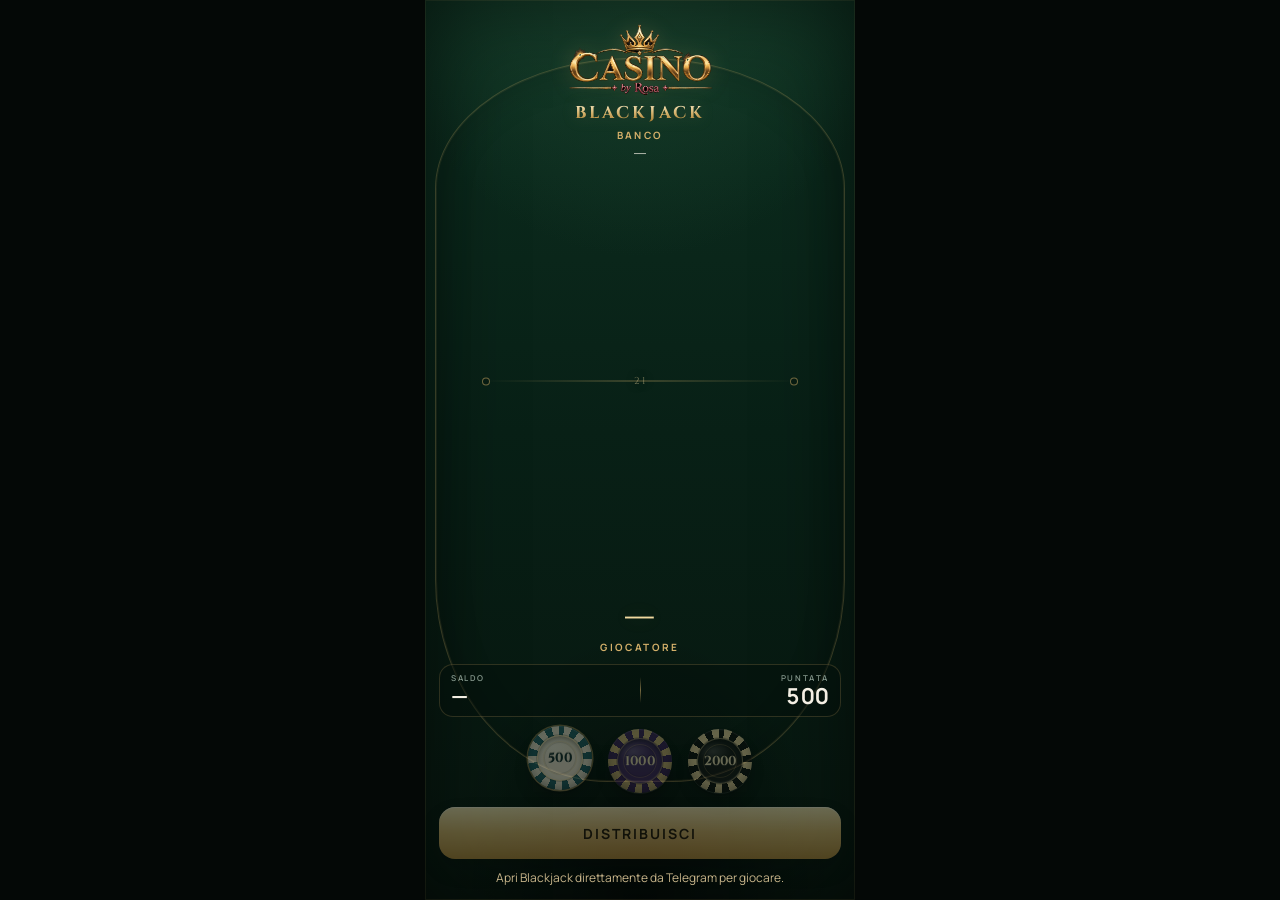
==== commit cc59065a: "Add Blackjack Royal Streak UI Co-authored-by: Cursor <cursoragent@cursor.com>" ====
--- a/blackjack/index.html
+++ b/blackjack/index.html
@@ -8,7 +8,7 @@
   <link rel="preconnect" href="https://fonts.googleapis.com">
   <link rel="preconnect" href="https://fonts.gstatic.com" crossorigin>
   <link href="https://fonts.googleapis.com/css2?family=Cinzel:wght@600;700&family=Manrope:wght@400;500;600;700&display=swap" rel="stylesheet">
-  <link rel="stylesheet" href="style.css?v=9">
+  <link rel="stylesheet" href="style.css?v=11">
   <script src="https://telegram.org/js/telegram-web-app.js"></script>
 </head>
 <body>
@@ -43,6 +43,8 @@
         <span class="table__arc-mark">21</span>
       </div>
 
+      <p class="streak" id="streakBadge" hidden aria-live="polite"></p>
+
       <section class="zone zone--player" aria-label="Giocatore">
         <div class="hand hand--player" id="playerHand"></div>
         <div class="zone__meta zone__meta--player">
@@ -69,7 +71,7 @@
         <div class="wallet__divider" aria-hidden="true"></div>
         <div class="wallet__cell wallet__cell--bet">
           <span class="wallet__hint">PUNTATA</span>
-          <strong class="wallet__value" id="betValue">100</strong>
+          <strong class="wallet__value" id="betValue">500</strong>
         </div>
       </div>
 
@@ -85,6 +87,6 @@
       <p class="error" id="errorBox" hidden></p>
     </footer>
   </div>
-  <script type="module" src="app.js?v=7"></script>
+  <script type="module" src="app.js?v=9"></script>
 </body>
 </html>
--- a/blackjack/style.css
+++ b/blackjack/style.css
@@ -252,6 +252,38 @@
   padding: 0 8px;
   background: transparent;
   text-shadow: 0 0 8px rgba(0, 0, 0, 0.8);
+}
+
+.streak {
+  margin: 2px auto 0;
+  max-width: max-content;
+  padding: 3px 10px;
+  border-radius: 999px;
+  border: 1px solid rgba(212, 176, 106, 0.28);
+  background: rgba(6, 22, 14, 0.72);
+  color: rgba(240, 217, 160, 0.92);
+  font-family: Manrope, sans-serif;
+  font-size: 11px;
+  font-weight: 600;
+  letter-spacing: 0.04em;
+  text-align: center;
+  box-shadow: 0 4px 12px rgba(0, 0, 0, 0.28);
+}
+
+.streak.is-royal {
+  border-color: rgba(255, 196, 92, 0.55);
+  color: #ffe7b0;
+  text-shadow: 0 0 10px rgba(255, 180, 64, 0.35);
+}
+
+.streak.is-glow {
+  animation: streakGlow 0.9s ease-out;
+}
+
+@keyframes streakGlow {
+  0% { box-shadow: 0 0 0 rgba(255, 196, 92, 0); transform: scale(0.96); }
+  40% { box-shadow: 0 0 18px rgba(255, 180, 64, 0.45); transform: scale(1.04); }
+  100% { box-shadow: 0 4px 12px rgba(0, 0, 0, 0.28); transform: scale(1); }
 }
 
 .hand {
@@ -778,8 +810,8 @@
   z-index: -1;
 }
 
-/* 100 — warm ivory / deep teal */
-.bet-chip--100 {
+/* 500 — warm ivory / deep teal (was 100) */
+.bet-chip--500 {
   --chip-rim: #e6dcc8;
   --chip-rim-dark: #1f5a62;
   --chip-face: #e4d8c2;
@@ -791,8 +823,8 @@
   --chip-active-ink: #12282c;
 }
 
-/* 500 — deep muted purple / elegant gold */
-.bet-chip--500 {
+/* 1000 — deep muted purple / elegant gold (was 500) */
+.bet-chip--1000 {
   --chip-rim: #c9ae72;
   --chip-rim-dark: #3a1f58;
   --chip-face: #4a2d68;
@@ -804,8 +836,8 @@
   --chip-active-ink: #f0e2bd;
 }
 
-/* 1000 — onyx / gold (material reference for the set) */
-.bet-chip--1000 {
+/* 2000 — onyx / gold */
+.bet-chip--2000 {
   --chip-rim: #e8d09a;
   --chip-rim-dark: #0c0c0c;
   --chip-face: #1a1a1a;
@@ -840,6 +872,13 @@
   display: grid;
   grid-template-columns: 1fr 1fr;
   gap: 10px;
+}
+
+.actions[hidden],
+#dealBtn[hidden],
+#hitBtn[hidden],
+#standBtn[hidden] {
+  display: none !important;
 }
 
 .btn {
@@ -943,7 +982,8 @@
   .felt.is-bust .hand--player,
   .felt.is-win .zone__score--player,
   .felt.is-blackjack .zone__score--player,
-  .felt.is-lose {
+  .felt.is-lose,
+  .streak.is-glow {
     animation: none !important;
   }
 }
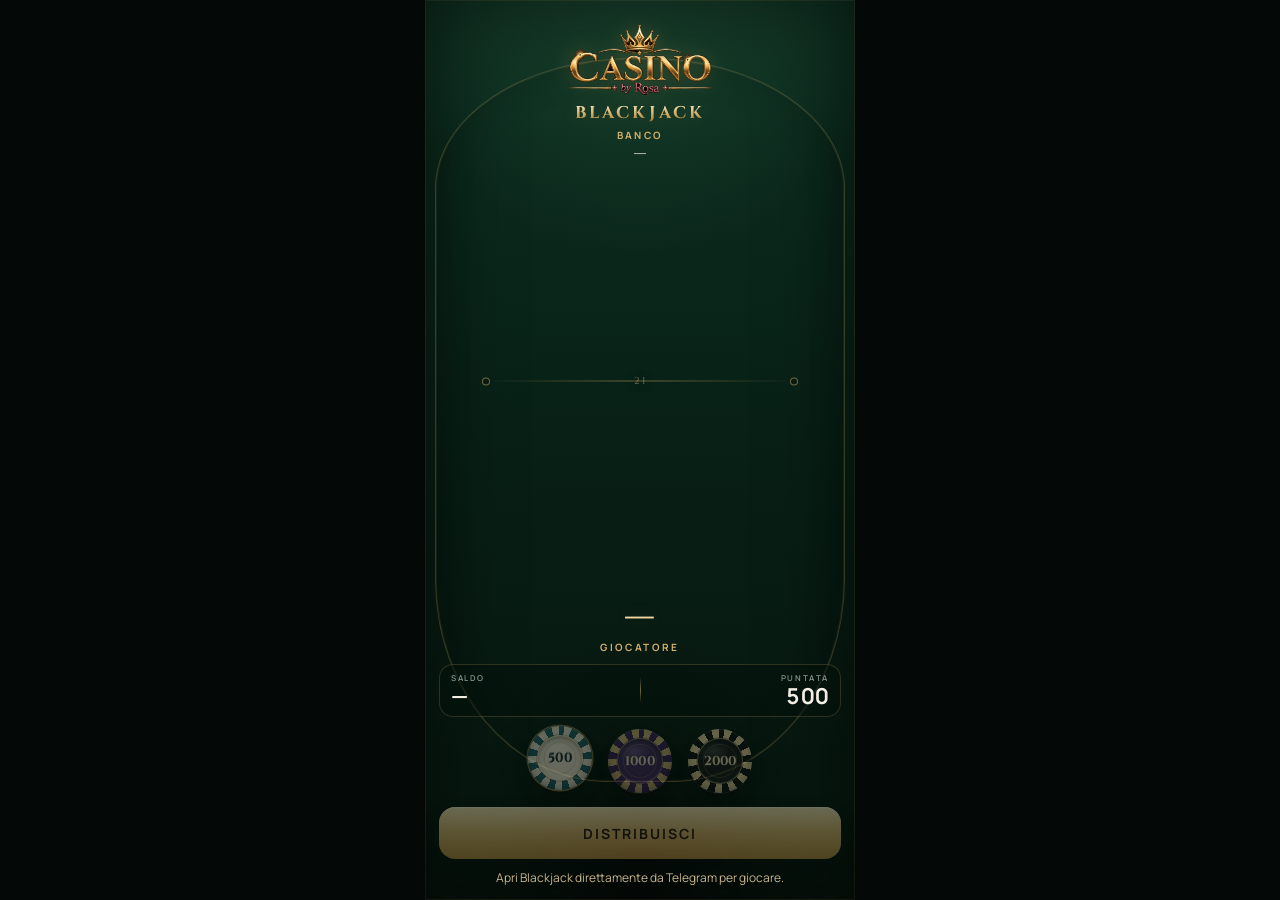
==== commit 7a0a5d9d: "Add Blackjack split UI to blackjack/index.html" ====
--- a/blackjack/index.html
+++ b/blackjack/index.html
@@ -8,7 +8,7 @@
   <link rel="preconnect" href="https://fonts.googleapis.com">
   <link rel="preconnect" href="https://fonts.gstatic.com" crossorigin>
   <link href="https://fonts.googleapis.com/css2?family=Cinzel:wght@600;700&family=Manrope:wght@400;500;600;700&display=swap" rel="stylesheet">
-  <link rel="stylesheet" href="style.css?v=11">
+  <link rel="stylesheet" href="style.css?v=split-1">
   <script src="https://telegram.org/js/telegram-web-app.js"></script>
 </head>
 <body>
@@ -47,6 +47,7 @@
 
       <section class="zone zone--player" aria-label="Giocatore">
         <div class="hand hand--player" id="playerHand"></div>
+        <ol id="splitHands" class="split-hands" aria-label="Mani divise" hidden></ol>
         <div class="zone__meta zone__meta--player">
           <p class="zone__score zone__score--player" id="playerScore">—</p>
           <p class="zone__label">GIOCATORE</p>
@@ -82,11 +83,13 @@
       <div class="actions" id="playActions" hidden>
         <button type="button" class="btn btn--hit" id="hitBtn">CARTA</button>
         <button type="button" class="btn btn--stand" id="standBtn">STO</button>
+        <button type="button" class="btn btn--split" id="splitBtn" hidden>DIVIDI</button>
       </div>
 
+      <button type="button" class="btn btn--hit" id="retryBtn" hidden>RIPROVA</button>
       <p class="error" id="errorBox" hidden></p>
     </footer>
   </div>
-  <script type="module" src="app.js?v=9"></script>
+  <script type="module" src="app.js?v=split-1"></script>
 </body>
 </html>
